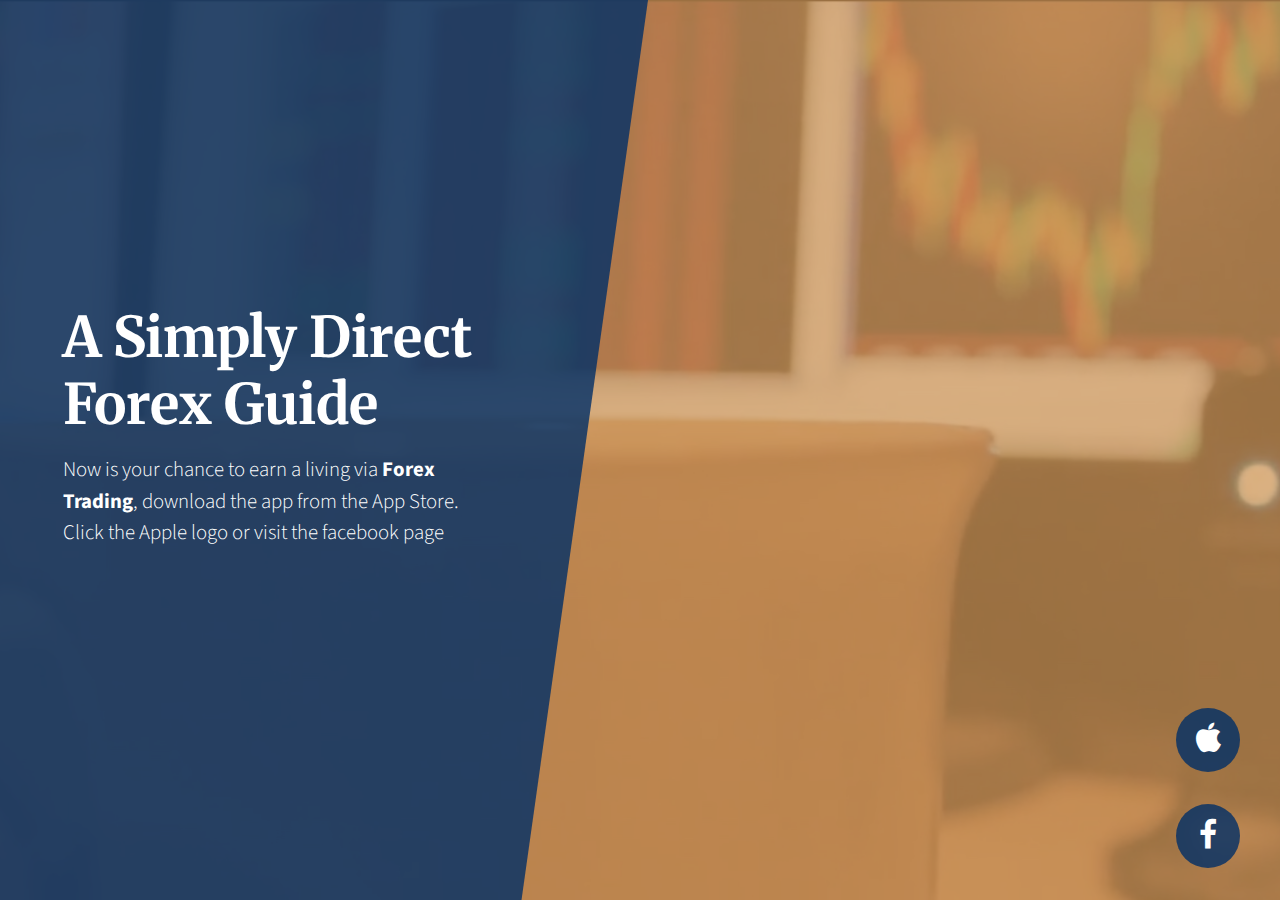
==== docs/index.html @ 7b7f9e47 "Updates" ====
<!DOCTYPE html>
<html lang="en">

  <head>
    <title>ASDFG - A Simply Direct Forex Guide</title>
    <meta charset="utf-8">
    <meta name="viewport" content="width=device-width, initial-scale=1, shrink-to-fit=no">
    <meta property="og:title" content="ASDFG - A Simply Direct Forex Guide" />
    <meta property="og:type" content="website" />
    <meta property="og:url" content="http://www.asimpleforexguide.com/" />
    <meta property="og:image" content="http://www.asimpleforexguide.com/img/bg-mobile-fallback.jpg" />
    <meta property="og:description" content="Learn Forex Trading; from setting up accounts, to setting up trades." />



    <!-- Bootstrap core CSS -->
    <link href="vendor/bootstrap/css/bootstrap.min.css" rel="stylesheet">

    <!-- Custom fonts for this template -->
    <link href="https://fonts.googleapis.com/css?family=Source+Sans+Pro:200,200i,300,300i,400,400i,600,600i,700,700i,900,900i" rel="stylesheet">
    <link href="https://fonts.googleapis.com/css?family=Merriweather:300,300i,400,400i,700,700i,900,900i" rel="stylesheet">
    <link href="vendor/font-awesome/css/font-awesome.min.css" rel="stylesheet">

    <!-- Custom styles for this template -->
    <link href="css/coming-soon.min.css" rel="stylesheet">

  </head>

  <body>

    <div class="overlay"></div>

    <div class="masthead">
      <div class="masthead-bg"></div>
      <div class="container h-100">
        <div class="row h-100">
          <div class="col-12 my-auto">
            <div class="masthead-content text-white py-5 py-md-0">
              <h1 class="mb-3">A Simply Direct Forex Guide</h1>
              <p class="mb-5">Now is your chance to earn a living via <strong>Forex Trading</strong>, download the app from the App Store. Click the Apple logo or visit the facebook page</p>
            </div>
          </div>
        </div>
      </div>
    </div>

    <div class="social-icons">
      <ul class="list-unstyled text-center mb-0">
        <li class="list-unstyled-item">
          <a href="https://itunes.apple.com/us/app/a-simply-direct-forex-guide/id1404284858?ls=1&mt=8">
            <i class="fa fa-apple"></i>
          </a>
        </li>
        <li class="list-unstyled-item">
          <a href="https://www.facebook.com/asdfgSite/">
            <i class="fa fa-facebook"></i>
          </a>
        </li>
      </ul>
    </div>

    <!-- Bootstrap core JavaScript -->
    <script src="vendor/jquery/jquery.min.js"></script>
    <script src="vendor/bootstrap/js/bootstrap.bundle.min.js"></script>

    <!-- Plugin JavaScript -->
    <script src="vendor/vide/jquery.vide.min.js"></script>

    <!-- Custom scripts for this template -->
    <script src="js/coming-soon.min.js"></script>

  </body>

</html>
---- docs/css/coming-soon.min.css ----
html{height:100%}h1,h2,h3,h4,h5,h6{font-family:Merriweather;font-weight:700}body{height:100%;min-height:35rem;position:relative;font-family:'Source Sans Pro';font-weight:300}.overlay{position:absolute;height:100%;min-height:35rem;width:100%;background-color:#cd9557;opacity:.75;z-index:-1}@media (min-width:768px){.overlay{min-height:0}}.masthead{position:relative;overflow:hidden;padding-bottom:3rem}.masthead .masthead-bg{position:absolute;top:0;bottom:0;right:0;left:0;width:100%;min-height:35rem;height:100%;background-color:rgba(0,46,102,.8);transform:skewY(4deg);transform-origin:bottom right}.masthead .masthead-content h1{font-size:2.5rem}.masthead .masthead-content p{font-size:1.2rem}.masthead .masthead-content p strong{font-weight:700}.masthead .masthead-content .input-group-newsletter input{font-size:1rem;padding:1rem}.masthead .masthead-content .input-group-newsletter button{font-size:.8rem;font-weight:700;text-transform:uppercase;letter-spacing:1px;padding:1rem}@media (min-width:768px){.masthead{height:100%;min-height:0;width:40.5rem;padding-bottom:0}.masthead .masthead-bg{min-height:0;transform:skewX(-8deg);transform-origin:top right}.masthead .masthead-content{padding-left:3rem;padding-right:10rem}.masthead .masthead-content h1{font-size:3.5rem}.masthead .masthead-content p{font-size:1.3rem}}.social-icons{position:absolute;margin-bottom:2rem;width:100%}.social-icons ul{margin-top:2rem;width:100%;text-align:center}.social-icons ul>li{margin-left:1rem;margin-right:1rem;display:inline-block}.social-icons ul>li>a{display:block;color:#fff;background-color:rgba(0,46,102,.8);border-radius:100%;font-size:2rem;line-height:4rem;height:4rem;width:4rem}@media (min-width:768px){.social-icons{margin:0;position:absolute;right:2.5rem;bottom:2rem;width:auto}.social-icons ul{margin-top:0;width:auto}.social-icons ul>li{display:block;margin-left:0;margin-right:0;margin-bottom:2rem}.social-icons ul>li:last-child{margin-bottom:0}.social-icons ul>li>a{transition:all .2s ease-in-out;font-size:2rem;line-height:4rem;height:4rem;width:4rem}.social-icons ul>li>a:hover{background-color:#002e66}}.btn-secondary{background-color:#cd9557;border-color:#cd9557}.btn-secondary:active,.btn-secondary:focus,.btn-secondary:hover{background-color:#ba7c37!important;border-color:#ba7c37!important}.input{font-weight:300!important}
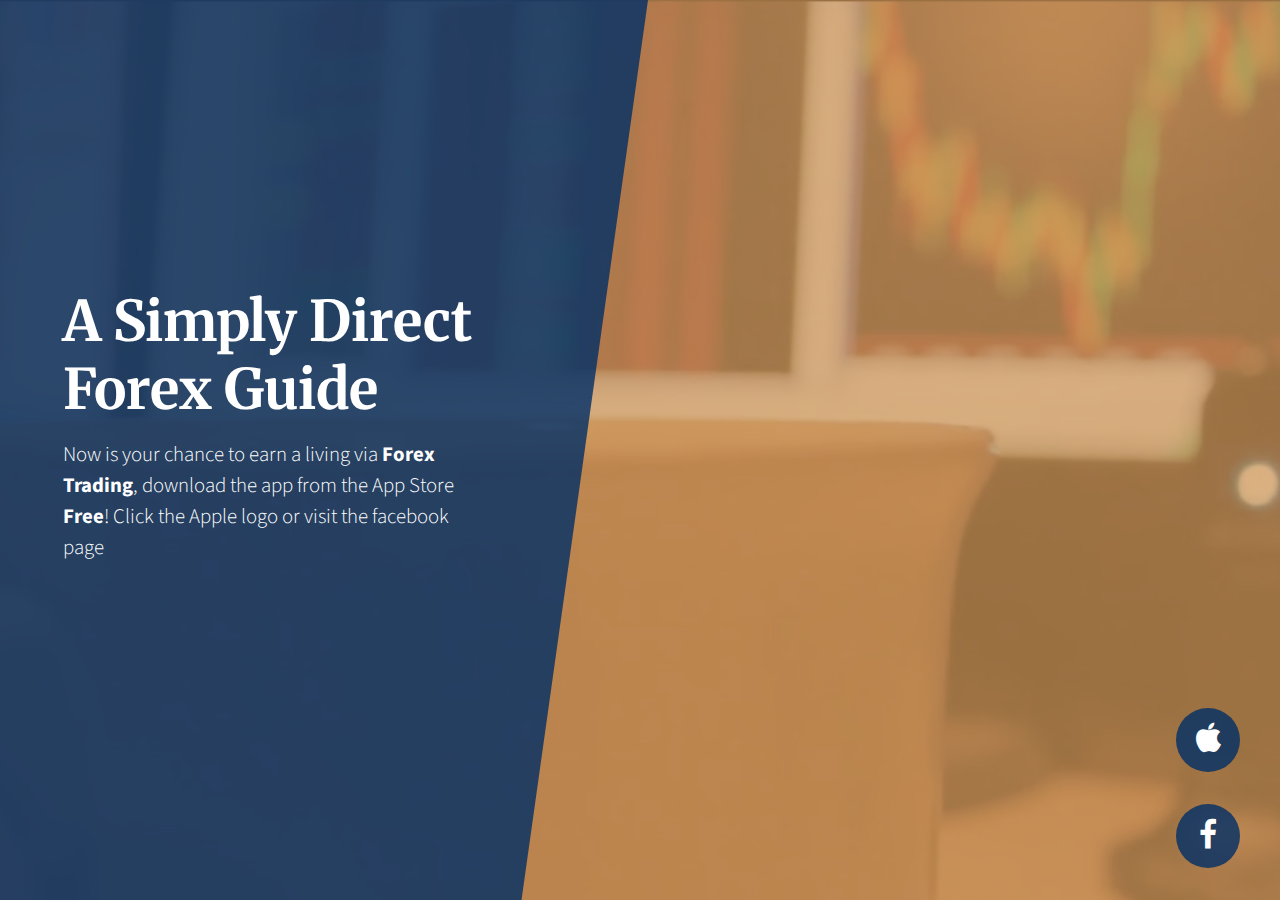
==== commit 7992e7de: "Updated Content" ====
--- a/docs/index.html
+++ b/docs/index.html
@@ -5,13 +5,12 @@
     <title>ASDFG - A Simply Direct Forex Guide</title>
     <meta charset="utf-8">
     <meta name="viewport" content="width=device-width, initial-scale=1, shrink-to-fit=no">
+    <meta property="fb:app_id" content="277549136353523" />
     <meta property="og:title" content="ASDFG - A Simply Direct Forex Guide" />
     <meta property="og:type" content="website" />
     <meta property="og:url" content="http://www.asimpleforexguide.com/" />
-    <meta property="og:image" content="http://www.asimpleforexguide.com/img/bg-mobile-fallback.jpg" />
-    <meta property="og:description" content="Learn Forex Trading; from setting up accounts, to setting up trades." />
-
-
+    <meta property="og:image" content="http://www.asimpleforexguide.com/img/bg-mobile-thumb.jpg" />
+    <meta property="og:description" content="Learn Forex Trading from the fundamentals to setting up accounts, and setting up trades." />
 
     <!-- Bootstrap core CSS -->
     <link href="vendor/bootstrap/css/bootstrap.min.css" rel="stylesheet">
@@ -32,12 +31,13 @@
 
     <div class="masthead">
       <div class="masthead-bg"></div>
+
       <div class="container h-100">
         <div class="row h-100">
           <div class="col-12 my-auto">
             <div class="masthead-content text-white py-5 py-md-0">
               <h1 class="mb-3">A Simply Direct Forex Guide</h1>
-              <p class="mb-5">Now is your chance to earn a living via <strong>Forex Trading</strong>, download the app from the App Store. Click the Apple logo or visit the facebook page</p>
+              <p class="mb-5">Now is your chance to earn a living via <strong>Forex Trading</strong>, download the app from the App Store <strong>Free</strong>! Click the Apple logo or visit the facebook page</p>
             </div>
           </div>
         </div>
--- a/docs/css/coming-soon.min.css
+++ b/docs/css/coming-soon.min.css
@@ -1 +1 @@
-html{height:100%}h1,h2,h3,h4,h5,h6{font-family:Merriweather;font-weight:700}body{height:100%;min-height:35rem;position:relative;font-family:'Source Sans Pro';font-weight:300}.overlay{position:absolute;height:100%;min-height:35rem;width:100%;background-color:#cd9557;opacity:.75;z-index:-1}@media (min-width:768px){.overlay{min-height:0}}.masthead{position:relative;overflow:hidden;padding-bottom:3rem}.masthead .masthead-bg{position:absolute;top:0;bottom:0;right:0;left:0;width:100%;min-height:35rem;height:100%;background-color:rgba(0,46,102,.8);transform:skewY(4deg);transform-origin:bottom right}.masthead .masthead-content h1{font-size:2.5rem}.masthead .masthead-content p{font-size:1.2rem}.masthead .masthead-content p strong{font-weight:700}.masthead .masthead-content .input-group-newsletter input{font-size:1rem;padding:1rem}.masthead .masthead-content .input-group-newsletter button{font-size:.8rem;font-weight:700;text-transform:uppercase;letter-spacing:1px;padding:1rem}@media (min-width:768px){.masthead{height:100%;min-height:0;width:40.5rem;padding-bottom:0}.masthead .masthead-bg{min-height:0;transform:skewX(-8deg);transform-origin:top right}.masthead .masthead-content{padding-left:3rem;padding-right:10rem}.masthead .masthead-content h1{font-size:3.5rem}.masthead .masthead-content p{font-size:1.3rem}}.social-icons{position:absolute;margin-bottom:2rem;width:100%}.social-icons ul{margin-top:2rem;width:100%;text-align:center}.social-icons ul>li{margin-left:1rem;margin-right:1rem;display:inline-block}.social-icons ul>li>a{display:block;color:#fff;background-color:rgba(0,46,102,.8);border-radius:100%;font-size:2rem;line-height:4rem;height:4rem;width:4rem}@media (min-width:768px){.social-icons{margin:0;position:absolute;right:2.5rem;bottom:2rem;width:auto}.social-icons ul{margin-top:0;width:auto}.social-icons ul>li{display:block;margin-left:0;margin-right:0;margin-bottom:2rem}.social-icons ul>li:last-child{margin-bottom:0}.social-icons ul>li>a{transition:all .2s ease-in-out;font-size:2rem;line-height:4rem;height:4rem;width:4rem}.social-icons ul>li>a:hover{background-color:#002e66}}.btn-secondary{background-color:#cd9557;border-color:#cd9557}.btn-secondary:active,.btn-secondary:focus,.btn-secondary:hover{background-color:#ba7c37!important;border-color:#ba7c37!important}.input{font-weight:300!important}+html{height:100%}h1,h2,h3,h4,h5,h6{font-family:Merriweather;font-weight:700}body{height:100%;min-height:35rem;position:relative;font-family:'Source Sans Pro';font-weight:300}.overlay{position:absolute;height:100%;min-height:35rem;width:100%;background-color:#cd9557;opacity:.75;z-index:-1}@media (min-width:768px){.overlay{min-height:0}}.masthead{position:relative;overflow:hidden;padding-bottom:3rem}.masthead .masthead-bg{position:absolute;top:0;bottom:0;right:0;left:0;width:100%;min-height:35rem;height:100%;background-color:rgba(0,46,102,.8);transform:skewY(4deg);transform-origin:bottom right}.masthead .masthead-content h1{font-size:2.5rem}.masthead .masthead-content p{font-size:1.2rem}.masthead .masthead-content p strong{font-weight:700}.masthead .masthead-content .input-group-newsletter input{font-size:1rem;padding:1rem}.masthead .masthead-content .input-group-newsletter button{font-size:.8rem;font-weight:700;text-transform:uppercase;letter-spacing:1px;padding:1rem}@media (min-width:768px){.masthead{height:100%;min-height:0;width:40.5rem;padding-bottom:0}.masthead .masthead-bg{min-height:0;transform:skewX(-8deg);transform-origin:top right}.masthead .masthead-content{padding-left:3rem;padding-right:10rem}.masthead .masthead-content h1{font-size:3.5rem}.masthead .masthead-content p{font-size:1.3rem}}.social-icons{position:absolute;margin-bottom:2rem;width:100%}.social-icons ul{margin-top:2rem;width:100%;text-align:center}.social-icons ul>li{margin-left:1rem;margin-right:1rem;display:inline-block}.social-icons ul>li>a{display:block;color:#fff;background-color:rgba(0,46,102,.8);border-radius:100%;font-size:2rem;line-height:4rem;height:4rem;width:4rem}@media (min-width:768px){.social-icons{margin:0;position:absolute;right:2.5rem;bottom:2rem;width:auto}.social-icons ul{margin-top:0;width:auto}.social-icons ul>li{display:block;margin-left:0;margin-right:0;margin-bottom:2rem}.social-icons ul>li:last-child{margin-bottom:0}.social-icons ul>li>a{transition:all .2s ease-in-out;font-size:2rem;line-height:4rem;height:4rem;width:4rem}.social-icons ul>li>a:hover{background-color:#002e66}}.btn-secondary{background-color:#cd9557;border-color:#cd9557}.btn-secondary:active,.btn-secondary:focus,.btn-secondary:hover{background-color:#ba7c37!important;border-color:#ba7c37!important}.input{font-weight:300!important}
